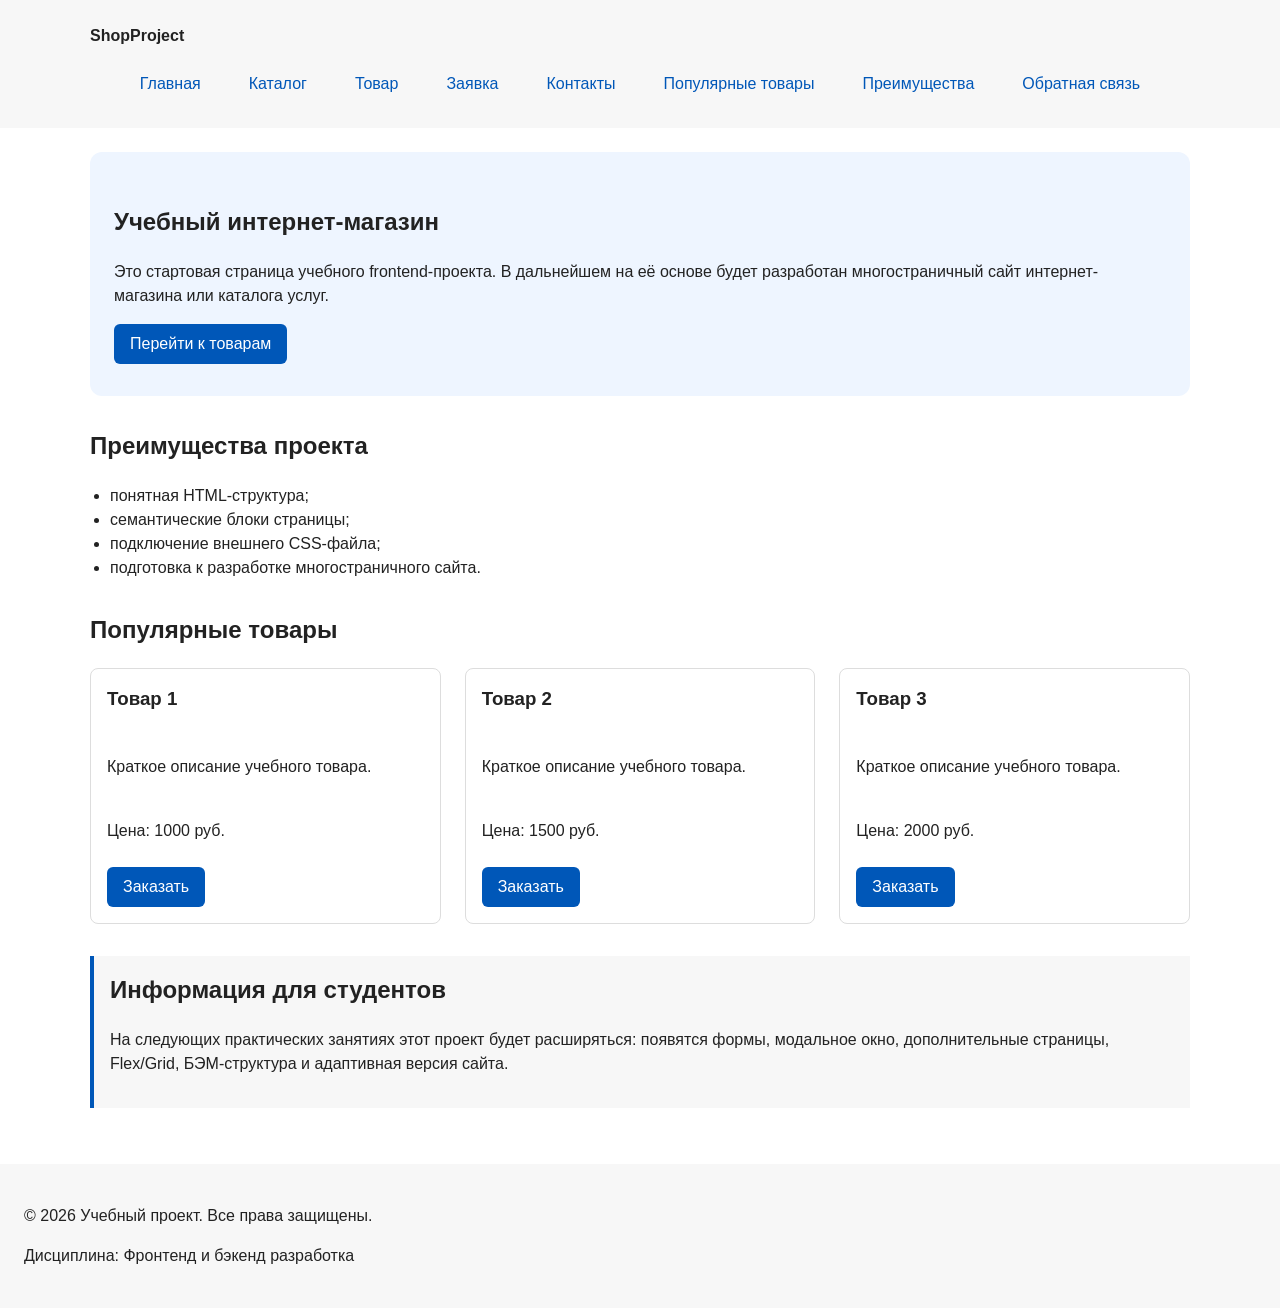
==== index.html @ 17e6ced4 "feat: initialize responsive project from KR1 base" ====
﻿<!DOCTYPE html>
<html lang="ru">
<head>
    <meta charset="UTF-8">
    <meta name="viewport" content="width=device-width, initial-scale=1.0">
  <meta name="description" content="Главная страница учебного интернет-магазина ShopProject.">
    <title>Учебный интернет-магазин</title>
    <link rel="stylesheet" href="css/style.css">
    <script src="js/main.js" defer></script>
</head>
<body>

  <!-- Шапка сайта -->
  <header class="site-header">
    <div class="site-header__inner">
      <a class="site-header__logo" href="index.html">ShopProject</a>
      <nav class="site-nav" aria-label="Основная навигация">
        <ul class="site-nav__list">
          <li><a class="site-nav__link" href="index.html">Главная</a></li>
          <li><a class="site-nav__link" href="catalog.html">Каталог</a></li>
          <li><a class="site-nav__link" href="product.html">Товар</a></li>
          <li><a class="site-nav__link" href="order.html">Заявка</a></li>
          <li><a class="site-nav__link" href="contacts.html">Контакты</a></li>
          <li><a class="site-nav__link" href="index.html#popular">Популярные товары</a></li>
          <li><a class="site-nav__link" href="index.html#advantages">Преимущества</a></li>
          <li><a class="site-nav__link" href="index.html#contacts">Обратная связь</a></li>
        </ul>
      </nav>
    </div>
  </header>

  <!-- Основное содержимое страницы -->
  <main>

    <!-- Hero-блок -->
    <section class="hero">
      <h1>Учебный интернет-магазин</h1>
      <p>
        Это стартовая страница учебного frontend-проекта.
        В дальнейшем на её основе будет разработан многостраничный сайт
        интернет-магазина или каталога услуг.
      </p>
      <a class="button" href="#popular">Перейти к товарам</a>
    </section>

    <!-- Блок преимуществ -->
    <section class="section advantages" id="advantages">
      <h2 class="section__title">Преимущества проекта</h2>
      <ul class="advantages__list">
        <li>понятная HTML-структура;</li>
        <li>семантические блоки страницы;</li>
        <li>подключение внешнего CSS-файла;</li>
        <li>подготовка к разработке многостраничного сайта.</li>
      </ul>
    </section>

    <!-- Блок популярных товаров -->
    <section class="section" id="popular">
      <h2 class="section__title">Популярные товары</h2>

      <div class="products-grid">

      <article class="product-card">
        <h3 class="product-card__title">Товар 1</h3>
        <p>Краткое описание учебного товара.</p>
        <p>Цена: 1000 руб.</p>
        <button class="button product-card__button" type="button" data-product="Товар 1">
            Заказать
        </button>
      </article>

      <article class="product-card">
        <h3 class="product-card__title">Товар 2</h3>
        <p>Краткое описание учебного товара.</p>
        <p>Цена: 1500 руб.</p>
        <button class="button product-card__button" type="button" data-product="Товар 2">
            Заказать
        </button>
      </article>

      <article class="product-card">
        <h3 class="product-card__title">Товар 3</h3>
        <p>Краткое описание учебного товара.</p>
        <p>Цена: 2000 руб.</p>
        <button class="button product-card__button" type="button" data-product="Товар 3">
            Заказать
        </button>
      </article>
      </div>
    </section>

    <!-- Дополнительный информационный блок -->
    <aside class="info-panel">
      <h2 class="section__title">Информация для студентов</h2>
      <p>
        На следующих практических занятиях этот проект будет расширяться:
        появятся формы, модальное окно, дополнительные страницы,
        Flex/Grid, БЭМ-структура и адаптивная версия сайта.
      </p>
    </aside>

  </main>

<!-- Модальное окно с формой заявки -->
<dialog class="order-dialog" id="order-dialog" aria-labelledby="order-dialog-title">
    <h2 id="order-dialog-title">Оформление заявки</h2>

    <form class="order-form" id="order-form" action="#" method="post" novalidate>
        <!-- Скрытое поле для выбранного товара -->
        <input id="selected-product" name="selected-product" type="hidden">

        <div class="order-form__field">
        <label class="order-form__label" for="order-name">Имя</label>
        <input
            id="order-name" class="order-form__input"
            name="name"
            type="text"
            placeholder="Введите ваше имя"
            minlength="2"
            autocomplete="given-name"
            required
        >
        </div>

        <div class="order-form__field">
        <label class="order-form__label" for="order-email">E-mail</label>
        <input
            id="order-email" class="order-form__input"
            name="email"
            type="email"
            placeholder="example@mail.ru"
            autocomplete="email"
            required
        >
        </div>

        <div class="order-form__field">
        <label class="order-form__label" for="order-phone">Телефон</label>
        <input
            id="order-phone" class="order-form__input"
            name="phone"
            type="tel"
            inputmode="tel"
            placeholder="+7 (900) 000-00-00"
            pattern="^\+7 \(\d{3}\) \d{3}-\d{2}-\d{2}$"
            required
        >
        <small class="order-form__hint">Формат: +7 (900) 000-00-00</small>
        </div>

        <div class="order-form__field">
        <label class="order-form__label" for="order-date">Дата связи</label>
        <input id="order-date" class="order-form__input" name="date" type="date">
        </div>

        <div class="order-form__field">
        <label class="order-form__label" for="order-topic">Тема заявки</label>
        <select id="order-topic" class="order-form__select" name="topic" required>
            <option value="">Выберите тему</option>
            <option value="product">Заказ товара</option>
            <option value="consultation">Консультация</option>
            <option value="delivery">Доставка</option>
        </select>
        </div>

        <div class="order-form__field">
        <label class="order-form__label" for="order-comment">Комментарий</label>
        <textarea
            id="order-comment" class="order-form__textarea"
            name="comment"
            rows="4"
            placeholder="Укажите дополнительную информацию"
        ></textarea>
        </div>

        <div class="order-form__field order-form__field--checkbox">
        <label>
            <input id="order-agreement" name="agreement" type="checkbox" required>
            Я согласен на обработку данных
        </label>
        </div>

        <div class="order-form__actions">
        <button type="button" id="close-order-dialog">Закрыть</button>
        <button type="submit">Отправить заявку</button>
        </div>
    </form>
    </dialog>

    <!-- Сообщение об успешной отправке -->
    <p class="order-form__success" id="success-message" hidden>
    Форма успешно отправлена!
    </p>
  <!-- Подвал сайта -->
  <footer class="site-footer" id="contacts">
    <p>&copy; 2026 Учебный проект. Все права защищены.</p>
    <p>Дисциплина: Фронтенд и бэкенд разработка</p>
  </footer>

</body>
</html>
---- css/style.css ----
﻿/* ===================================
   1. Переменные проекта
   =================================== */

:root {
  --color-bg: #ffffff;
  --color-text: #222222;
  --color-muted: #666666;
  --color-primary: #0057b8;
  --color-primary-dark: #003f86;
  --color-border: #dddddd;
  --color-surface: #f7f7f7;
  --color-surface-accent: #eef5ff;
  --color-danger: #b00020;
  --color-success: #168a2f;
  --color-success-bg: #eefaf0;
  --color-white: #ffffff;

  --space-xs: 4px;
  --space-sm: 8px;
  --space-md: 16px;
  --space-lg: 24px;
  --space-xl: 32px;

  --radius-sm: 6px;
  --radius-md: 8px;
  --radius-lg: 12px;

  --container-width: 1100px;
}


/* ===================================
   2. Базовые стили
   =================================== */

* {
  box-sizing: border-box;
}

body {
  margin: 0;
  font-family: Arial, sans-serif;
  line-height: 1.5;
  color: var(--color-text);
  background-color: var(--color-bg);
}

html {
  scroll-behavior: smooth;
}

:target {
  outline: 2px dashed var(--color-primary);
  outline-offset: 4px;
}

main {
  padding: var(--space-lg);
}


/* ===================================
   3. Общие элементы интерфейса
   =================================== */

a {
  color: var(--color-primary);
}

a:hover {
  color: var(--color-primary-dark);
}

a:focus-visible {
  outline: 2px solid var(--color-primary);
  outline-offset: 3px;
}


/* ===================================
   4. Блок: site-header
   =================================== */

.site-header {
  background-color: var(--color-surface);
  padding: var(--space-lg);
}

.site-header__inner {
  max-width: var(--container-width);
  margin: 0 auto;
}

.site-header__logo {
  font-weight: bold;
  text-decoration: none;
  color: var(--color-text);
}


/* ===================================
   5. Блок: site-nav
   =================================== */

.site-nav__list {
  display: flex;
  flex-wrap: wrap;
  justify-content: center;
  align-items: center;
  gap: var(--space-md);
  padding: 0;
  margin: var(--space-md) 0 0;
  list-style: none;
}

.site-nav__link {
  display: inline-block;
  padding: var(--space-sm) var(--space-md);
  color: var(--color-primary);
  text-decoration: none;
  border-radius: var(--radius-sm);
}

.site-nav__link:hover {
  color: var(--color-white);
  background-color: var(--color-primary);
}

.site-nav__link:focus-visible {
  outline: 2px solid var(--color-primary);
  outline-offset: 3px;
}


/* ===================================
   6. Блок: hero
   =================================== */

.hero {
  max-width: var(--container-width);
  margin: 0 auto var(--space-xl);
  padding: var(--space-xl) var(--space-lg);
  background-color: var(--color-surface-accent);
  border-radius: var(--radius-lg);
}


/* ===================================
   7. Блок: section
   =================================== */

.section {
  max-width: var(--container-width);
  margin: 0 auto var(--space-xl);
}

.section__title {
  margin-top: 0;
}


/* ===================================
   8. Блок: advantages
   =================================== */

.advantages__list {
  padding-left: 20px;
}


/* ===================================
   9. Блок: info-panel
   =================================== */

.info-panel {
  max-width: var(--container-width);
  margin: 0 auto var(--space-xl);
  padding: var(--space-md);
  border-left: 4px solid var(--color-primary);
  background-color: var(--color-surface);
}


/* ===================================
   10. Блок: products-grid
   =================================== */

.products-grid {
  display: grid;
  grid-template-columns: repeat(3, 1fr);
  gap: var(--space-lg);
}


/* ===================================
   11. Блок: product-card
   =================================== */

.product-card {
  display: flex;
  flex-direction: column;
  gap: var(--space-sm);
  padding: var(--space-md);
  border: 1px solid var(--color-border);
  border-radius: var(--radius-md);
  background-color: var(--color-bg);
}

.product-card:hover {
  border-color: var(--color-primary);
}

.product-card__title {
  margin-top: 0;
}

.product-card__button {
  margin-top: auto;
  align-self: flex-start;
}


/* ===================================
   12. Блок: button
   =================================== */

.button {
  display: inline-block;
  padding: var(--space-sm) var(--space-md);
  color: var(--color-white);
  background-color: var(--color-primary);
  text-decoration: none;
  border: none;
  border-radius: var(--radius-sm);
  cursor: pointer;
  font: inherit;
}

.button:hover {
  background-color: var(--color-primary-dark);
}

.button:focus-visible {
  outline: 2px solid var(--color-primary);
  outline-offset: 3px;
}

.button:disabled {
  opacity: 0.6;
  cursor: not-allowed;
}


/* ===================================
   13. Блок: breadcrumbs
   =================================== */

.breadcrumbs {
  max-width: var(--container-width);
  margin: 0 auto var(--space-md);
  font-size: 14px;
  color: var(--color-muted);
}

.breadcrumbs__link {
  color: var(--color-primary);
}

.breadcrumbs__current::before {
  content: " / ";
  color: var(--color-muted);
}


/* ===================================
   14. Блок: contacts
   =================================== */

.contacts__list {
  padding-left: 20px;
}


/* ===================================
   15. Блок: catalog-layout
   =================================== */

.catalog-layout {
  max-width: var(--container-width);
  margin: 0 auto var(--space-xl);
  display: grid;
  grid-template-columns: 260px 1fr;
  grid-template-areas: "filters products";
  gap: var(--space-lg);
}

.catalog-layout__products {
  grid-area: products;
}


/* ===================================
   16. Блок: catalog-filters
   =================================== */

.catalog-filters {
  grid-area: filters;
  padding: var(--space-md);
  border: 1px solid var(--color-border);
  border-radius: var(--radius-md);
  background-color: var(--color-surface);
}

.catalog-filters__form {
  display: grid;
  gap: var(--space-md);
}

.catalog-filters__fieldset {
  margin: 0;
  padding: var(--space-md);
  border: 1px solid var(--color-border);
  border-radius: var(--radius-sm);
}

.catalog-filters__legend {
  font-weight: 700;
}

.catalog-filters__label {
  display: block;
  margin-bottom: var(--space-sm);
}

.catalog-filters__input {
  width: 100%;
  padding: 8px 10px;
  border: 1px solid var(--color-border);
  border-radius: var(--radius-sm);
  font: inherit;
}


/* ===================================
   17. Блок: order-dialog
   =================================== */

.order-dialog {
  width: min(100% - 32px, 560px);
  padding: var(--space-lg);
  border: none;
  border-radius: var(--radius-lg);
}

.order-dialog::backdrop {
  background-color: rgba(0, 0, 0, 0.5);
}


/* ===================================
   18. Блок: order-form
   =================================== */

.order-form__field {
  margin-bottom: var(--space-md);
}

.order-form__label {
  display: block;
  margin-bottom: var(--space-xs);
}

.order-form__input,
.order-form__select,
.order-form__textarea {
  width: 100%;
  padding: 10px 12px;
  border: 1px solid var(--color-border);
  border-radius: var(--radius-sm);
  font: inherit;
}

.order-form__input[type="checkbox"] {
  width: auto;
}

.order-form__hint {
  display: block;
  margin-top: var(--space-xs);
  color: var(--color-muted);
}

.order-form__input:hover,
.order-form__select:hover,
.order-form__textarea:hover {
  border-color: var(--color-primary);
}

.order-form__input:focus-visible,
.order-form__select:focus-visible,
.order-form__textarea:focus-visible {
  outline: 2px solid var(--color-primary);
  outline-offset: 3px;
}

.order-form__input[aria-invalid="true"],
.order-form__select[aria-invalid="true"],
.order-form__textarea[aria-invalid="true"] {
  border-color: var(--color-danger);
}

.order-form__actions {
  display: flex;
  gap: 12px;
  margin-top: 20px;
}

.order-form__success {
  max-width: var(--container-width);
  margin: var(--space-lg) auto;
  padding: var(--space-md);
  border-left: 4px solid var(--color-success);
  background-color: var(--color-success-bg);
}


/* ===================================
   19. Блок: site-footer
   =================================== */

.site-footer {
  padding: var(--space-lg);
  background-color: var(--color-surface);
}

/* ===================================
   Стили для страницы товара (product.html)
   =================================== */

.product-page__layout {
  display: grid;
  grid-template-columns: 1fr 1fr;
  gap: var(--space-lg);
  margin-bottom: var(--space-xl);
}

.product-page__image-placeholder {
  display: flex;
  align-items: center;
  justify-content: center;
  min-height: 300px;
  background-color: var(--color-surface);
  border: 1px dashed var(--color-border);
  border-radius: var(--radius-md);
  color: var(--color-muted);
}

.product-page__info {
  display: flex;
  flex-direction: column;
  gap: var(--space-md);
}

.product-page__price {
  font-size: 1.5rem;
  font-weight: bold;
  color: var(--color-text);
}

/* Адаптивность для страницы товара */
@media (max-width: 768px) {
  .product-page__layout {
    grid-template-columns: 1fr;
  }
}

/* Обертка для таблицы */
.table-wrapper {
  overflow-x: auto;
}

/* Таблица характеристик */
.product-table {
  width: 100%;
  min-width: 400px;
  border-collapse: collapse;
}

.product-table caption {
  font-size: 1.2rem;
  font-weight: bold;
  margin-bottom: var(--space-md);
  text-align: left;
}

.product-table th,
.product-table td {
  padding: var(--space-sm) var(--space-md);
  border: 1px solid var(--color-border);
  text-align: left;
}

.product-table thead th {
  background-color: var(--color-surface);
}

.product-table tbody tr:nth-child(even) {
  background-color: var(--color-surface);
}
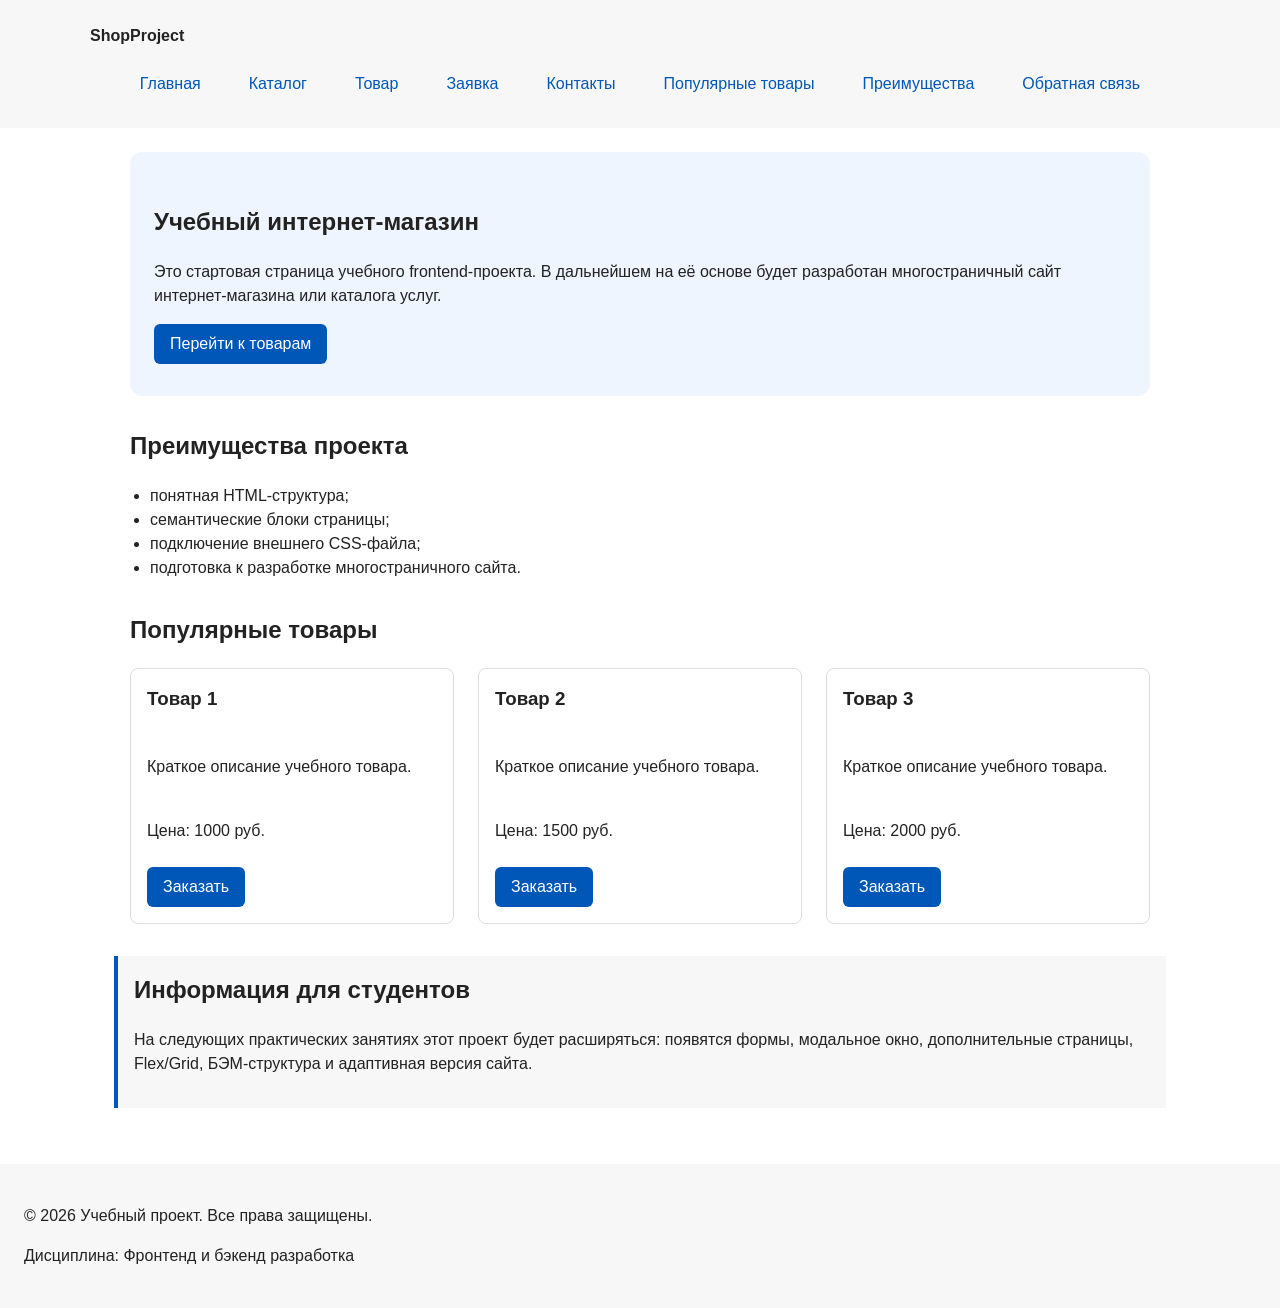
==== commit 942ad5cb: "feat: add responsive layout styles" ====
--- a/index.html
+++ b/index.html
@@ -6,6 +6,7 @@
   <meta name="description" content="Главная страница учебного интернет-магазина ShopProject.">
     <title>Учебный интернет-магазин</title>
     <link rel="stylesheet" href="css/style.css">
+  <link rel="stylesheet" href="css/responsive.css">
     <script src="js/main.js" defer></script>
 </head>
 <body>
@@ -205,3 +206,4 @@
 
 
 
+
--- a/css/responsive.css
+++ b/css/responsive.css
@@ -0,0 +1,109 @@
+﻿/* Адаптивные стили для КР №3. Подход: Mobile First. */
+
+*, *::before, *::after {
+  box-sizing: border-box;
+}
+
+html {
+  scroll-behavior: smooth;
+}
+
+img, video {
+  max-width: 100%;
+  height: auto;
+}
+
+body {
+  overflow-x: hidden;
+}
+
+/* Адаптивные контейнеры */
+.container, main, .section, .hero {
+  width: min(100% - 32px, 1100px);
+  margin-inline: auto;
+}
+
+/* ===================================
+   Адаптация навигации
+   =================================== */
+@media (max-width: 767px) {
+  .site-nav__list {
+    flex-direction: column;
+    align-items: flex-start;
+  }
+  .site-nav__link {
+    display: block;
+    width: 100%;
+    padding: 12px 16px;
+  }
+}
+
+/* ===================================
+   Адаптация hero-блока
+   =================================== */
+@media (max-width: 899px) {
+  .hero {
+    padding: 24px 16px;
+  }
+}
+
+/* ===================================
+   Адаптация сетки карточек
+   =================================== */
+.products-grid {
+  grid-template-columns: 1fr; /* Mobile first */
+}
+
+@media (min-width: 640px) {
+  .products-grid {
+    grid-template-columns: repeat(2, minmax(0, 1fr));
+  }
+}
+
+@media (min-width: 1024px) {
+  .products-grid {
+    grid-template-columns: repeat(3, minmax(0, 1fr));
+  }
+}
+
+/* ===================================
+   Адаптация каталога
+   =================================== */
+@media (max-width: 1023px) {
+  .catalog-layout {
+    grid-template-columns: 1fr;
+    grid-template-areas: "filters" "products";
+  }
+  .catalog-filters {
+    margin-bottom: var(--space-lg);
+  }
+}
+
+/* ===================================
+   Адаптация формы заявки
+   =================================== */
+.order-form {
+  display: grid;
+  grid-template-columns: 1fr;
+  gap: var(--space-md);
+}
+
+@media (min-width: 768px) {
+  .order-form {
+    grid-template-columns: repeat(2, 1fr);
+  }
+  .order-form__field--wide {
+    grid-column: 1 / -1;
+  }
+}
+
+/* ===================================
+   Адаптация таблицы
+   =================================== */
+.table-wrapper {
+  overflow-x: auto;
+  -webkit-overflow-scrolling: touch;
+}
+.product-table {
+  min-width: 600px;
+}
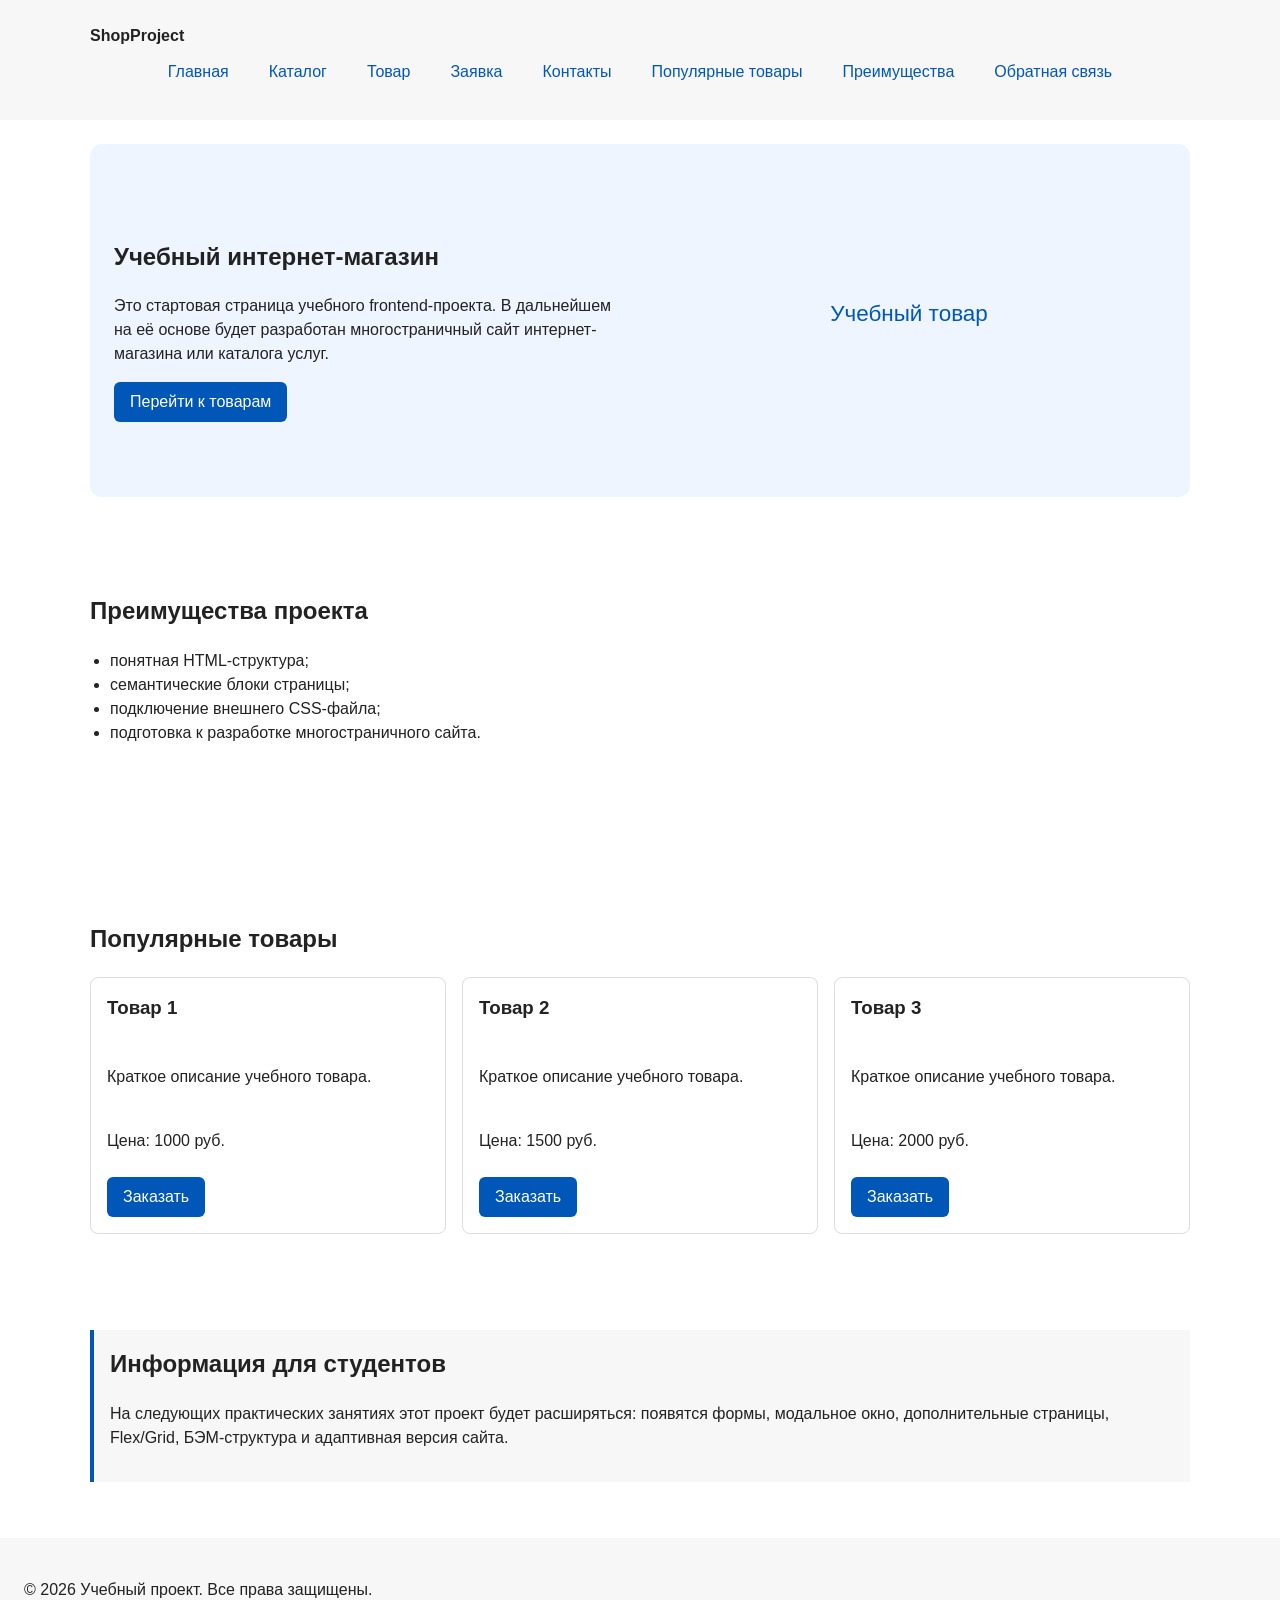
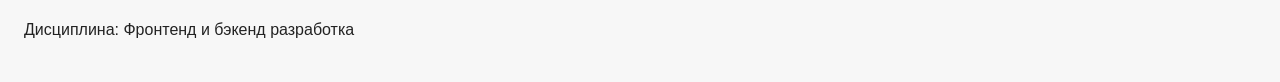
==== commit f60b0a8f: "feat: add responsive layout, media queries and picture elements" ====
--- a/index.html
+++ b/index.html
@@ -35,14 +35,27 @@
 
     <!-- Hero-блок -->
     <section class="hero">
-      <h1>Учебный интернет-магазин</h1>
-      <p>
-        Это стартовая страница учебного frontend-проекта.
-        В дальнейшем на её основе будет разработан многостраничный сайт
-        интернет-магазина или каталога услуг.
-      </p>
-      <a class="button" href="#popular">Перейти к товарам</a>
-    </section>
+        <div class="hero__content">
+          <h1>Учебный интернет-магазин</h1>
+          <p>
+            Это стартовая страница учебного frontend-проекта.
+            В дальнейшем на её основе будет разработан многостраничный сайт
+            интернет-магазина или каталога услуг.
+          </p>
+          <a class="button" href="#popular">Перейти к товарам</a>
+        </div>
+        <picture class="hero__picture">
+          <source srcset="images/product.svg" type="image/svg+xml">
+          <img
+            src="images/product.svg"
+            alt="Каталог учебных товаров"
+            width="640"
+            height="360"
+            loading="lazy"
+            class="hero__image"
+          >
+        </picture>
+      </section>
 
     <!-- Блок преимуществ -->
     <section class="section advantages" id="advantages">
--- a/css/style.css
+++ b/css/style.css
@@ -445,17 +445,6 @@
   margin-bottom: var(--space-xl);
 }
 
-.product-page__image-placeholder {
-  display: flex;
-  align-items: center;
-  justify-content: center;
-  min-height: 300px;
-  background-color: var(--color-surface);
-  border: 1px dashed var(--color-border);
-  border-radius: var(--radius-md);
-  color: var(--color-muted);
-}
-
 .product-page__info {
   display: flex;
   flex-direction: column;
--- a/css/responsive.css
+++ b/css/responsive.css
@@ -1,4 +1,9 @@
-﻿/* Адаптивные стили для КР №3. Подход: Mobile First. */
+﻿/* ===================================
+   Адаптивные стили для КР №3.
+   Подход: Mobile First.
+   Базовые стили рассчитаны на мобильный экран.
+   Расширения добавляются через min-width медиазапросы.
+   =================================== */
 
 *, *::before, *::after {
   box-sizing: border-box;
@@ -17,44 +22,86 @@
   overflow-x: hidden;
 }
 
-/* Адаптивные контейнеры */
-.container, main, .section, .hero {
-  width: min(100% - 32px, 1100px);
+/* ===================================
+   Контейнеры и секции
+   =================================== */
+.container,
+.section,
+.hero {
+  width: min(100% - 32px, 1200px);
   margin-inline: auto;
 }
 
+.section {
+  padding-block: clamp(24px, 5vw, 64px);
+}
+
 /* ===================================
-   Адаптация навигации
+   Навигация: Mobile First
    =================================== */
-@media (max-width: 767px) {
+.site-nav__list {
+  display: flex;
+  flex-direction: column;
+  gap: 8px;
+  padding: 0;
+  margin: 0;
+  list-style: none;
+}
+
+.site-nav__link {
+  display: block;
+  padding: 12px 16px;
+}
+
+/* С 768px — меню в строку */
+@media (min-width: 768px) {
   .site-nav__list {
-    flex-direction: column;
-    align-items: flex-start;
-  }
-  .site-nav__link {
-    display: block;
-    width: 100%;
-    padding: 12px 16px;
+    flex-direction: row;
+    flex-wrap: wrap;
+    align-items: center;
   }
 }
 
 /* ===================================
-   Адаптация hero-блока
+   Sticky-шапка: только с 768px
    =================================== */
-@media (max-width: 899px) {
-  .hero {
-    padding: 24px 16px;
+.site-header {
+  position: static;
+}
+
+@media (min-width: 768px) {
+  .site-header {
+    position: sticky;
+    top: 0;
+    z-index: 100;
   }
 }
 
 /* ===================================
-   Адаптация сетки карточек
+   Hero-блок
+   =================================== */
+.hero {
+  display: grid;
+  gap: 24px;
+  align-items: center;
+}
+
+@media (min-width: 768px) {
+  .hero {
+    grid-template-columns: 1fr 1fr;
+  }
+}
+
+/* ===================================
+   Сетка карточек товаров
    =================================== */
 .products-grid {
-  grid-template-columns: 1fr; /* Mobile first */
+  display: grid;
+  grid-template-columns: 1fr;
+  gap: var(--space-md, 16px);
 }
 
-@media (min-width: 640px) {
+@media (min-width: 768px) {
   .products-grid {
     grid-template-columns: repeat(2, minmax(0, 1fr));
   }
@@ -67,43 +114,72 @@
 }
 
 /* ===================================
-   Адаптация каталога
+   Каталог: фильтр + товары
    =================================== */
-@media (max-width: 1023px) {
+.catalog-layout {
+  display: grid;
+  grid-template-columns: 1fr;
+  gap: 24px;
+}
+
+@media (min-width: 768px) {
   .catalog-layout {
-    grid-template-columns: 1fr;
-    grid-template-areas: "filters" "products";
-  }
-  .catalog-filters {
-    margin-bottom: var(--space-lg);
+    grid-template-columns: 260px 1fr;
+    align-items: start;
   }
 }
 
 /* ===================================
-   Адаптация формы заявки
+   Форма заявки
    =================================== */
 .order-form {
   display: grid;
   grid-template-columns: 1fr;
-  gap: var(--space-md);
+  gap: 16px;
+}
+
+.order-form__field {
+  display: grid;
+  gap: 4px;
+}
+
+.order-form__input,
+.order-form__textarea,
+.order-form__select {
+  width: 100%;
+  min-height: 44px;
 }
 
 @media (min-width: 768px) {
   .order-form {
-    grid-template-columns: repeat(2, 1fr);
+    grid-template-columns: repeat(2, minmax(0, 1fr));
   }
-  .order-form__field--wide {
+  .order-form__field--wide,
+  .order-form__actions {
     grid-column: 1 / -1;
   }
 }
 
 /* ===================================
-   Адаптация таблицы
+   Таблица характеристик
    =================================== */
 .table-wrapper {
   overflow-x: auto;
   -webkit-overflow-scrolling: touch;
 }
+
 .product-table {
-  min-width: 600px;
+  width: 100%;
+  min-width: 640px;
+  border-collapse: collapse;
 }
+
+/* ===================================
+   Адаптивные изображения (для <picture> и <img>)
+   =================================== */
+.product-card__image,
+.hero__image {
+  display: block;
+  width: 100%;
+  height: auto;
+}
